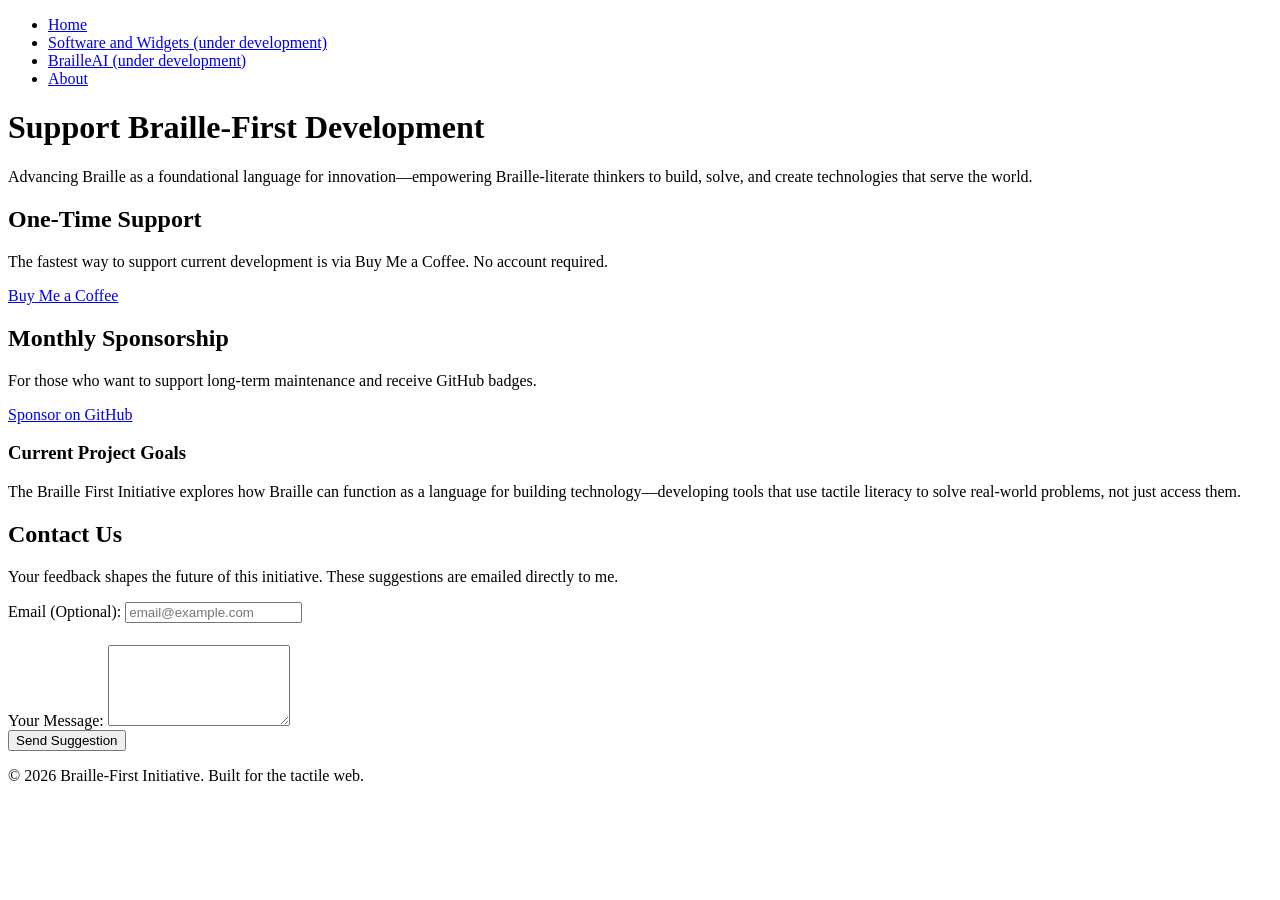
==== index.html @ 46e80ff7 "Enhance accessibility and update comments in index.html Updated accessibility features and improved " ====
<!DOCTYPE html>
<html lang="en">
<head>
    <meta charset="UTF-8">
    <meta name="viewport" content="width=device-width, initial-scale=1.0">
    <title>Support Braille-First Software</title>
    <link rel="stylesheet" href="https://braillefirst.com/style.css">
    <style>
        /* High-Visibility Focus States */
        *:focus-visible {
            outline: 4px solid #66FCF1 !important;
            outline-offset: 2px !important;
        }

        /* Standard Screen Reader Utility Class */
        .sr-only {
            position: absolute;
            width: 1px;
            height: 1px;
            padding: 0;
            margin: -1px;
            overflow: hidden;
            clip: rect(0,0,0,0);
            white-space: nowrap;
            border: 0;
        }

        .error-text {
            color: #ff6b6b;
            font-size: 0.9em;
            margin-top: 5px;
            display: block;
            min-height: 1.2em;
        }

        .skip-link {
            position: absolute;
            top: -40px;
            left: 0;
            background: #66FCF1;
            color: #000;
            padding: 8px;
            z-index: 100;
        }
        .skip-link:focus { top: 0; }
    </style>
</head>
<body>

    <a class="skip-link" href="#main-content">Skip to content</a>

    <nav class="main-nav">
        <ul>
            <li><a href="https://braillefirst.com/index.html" aria-current="page">Home</a></li>
            <li><a href="#" role="button" onclick="event.preventDefault();">Software and Widgets (under development)</a></li>
            <li><a href="#" role="button" onclick="event.preventDefault();">BrailleAI (under development)</a></li>
            <li><a href="#" role="button" onclick="event.preventDefault();">About</a></li>
        </ul>
    </nav>

    <header role="banner">
        <h1>Support Braille-First Development</h1>
        <div class="custom-content">
            <p>Advancing Braille as a foundational language for innovation—empowering Braille-literate thinkers to build, solve, and create technologies that serve the world.</p>
        </div>
    </header>

    <main id="main-content">
       
        <section class="card donation-primary" aria-labelledby="quick-donate">
            <h2 id="quick-donate">One-Time Support</h2>
            <p>The fastest way to support current development is via Buy Me a Coffee. No account required.</p>
            <a href="https://www.buymeacoffee.com/masonsinc.05" class="btn-bmac">
                Buy Me a Coffee
            </a>
        </section>

        <section class="card donation-secondary" aria-labelledby="monthly-donate">
            <h2 id="monthly-donate">Monthly Sponsorship</h2>
            <p>For those who want to support long-term maintenance and receive GitHub badges.</p>
            <a href="https://github.com/sponsors/YOUR_GITHUB_HANDLE" class="btn-github">
                Sponsor on GitHub
            </a>
        </section>

        <section class="custom-content card" aria-labelledby="goals-title">
            <h3 id="goals-title">Current Project Goals</h3>
            <p>The Braille First Initiative explores how Braille can function as a language for building technology—developing tools that use tactile literacy to solve real-world problems, not just access them.</p>
        </section>

        <section class="card feedback-section" aria-labelledby="feedback-title">
            <h2 id="feedback-title">Contact Us</h2>
            <p>Your feedback shapes the future of this initiative. These suggestions are emailed directly to me.</p>
           
            <form action="https://formspree.io/f/mdayjajr" method="POST" id="feedback-form">
                <div class="form-group">
                    <label for="user-email">Email (Optional):</label>
                    <input 
                        type="email" 
                        id="user-email" 
                        name="email" 
                        placeholder="email@example.com"
                        aria-describedby="email-hint"
                    >
                    <span id="email-hint" class="error-text" role="alert"></span>
                </div>

                <div class="form-group">
                    <label for="message">Your Message:</label>
                    <textarea id="message" name="message" rows="5" required></textarea>
                </div>
               
                <button type="submit" class="btn-submit">Send Suggestion</button>
            </form>
        </section>

    </main>

    <footer role="contentinfo">
        <p>© 2026 Braille-First Initiative. Built for the tactile web.</p>
    </footer>

    <script>
        /**
         * WCAG 3.3.3 - Error Suggestion Logic
         * Provides specific formatting hints to assistive technology when input is invalid.
         */
        const emailInput = document.getElementById('user-email');
        const emailHint = document.getElementById('email-hint');

        emailInput.addEventListener('blur', () => {
            if (emailInput.value && !emailInput.validity.valid) {
                emailHint.textContent = "Please include an '@' and a domain. Example: name@brlfirst.com";
                emailInput.setAttribute('aria-invalid', 'true');
            } else {
                emailHint.textContent = "";
                emailInput.removeAttribute('aria-invalid');
            }
        });
    </script>
</body>
</html>
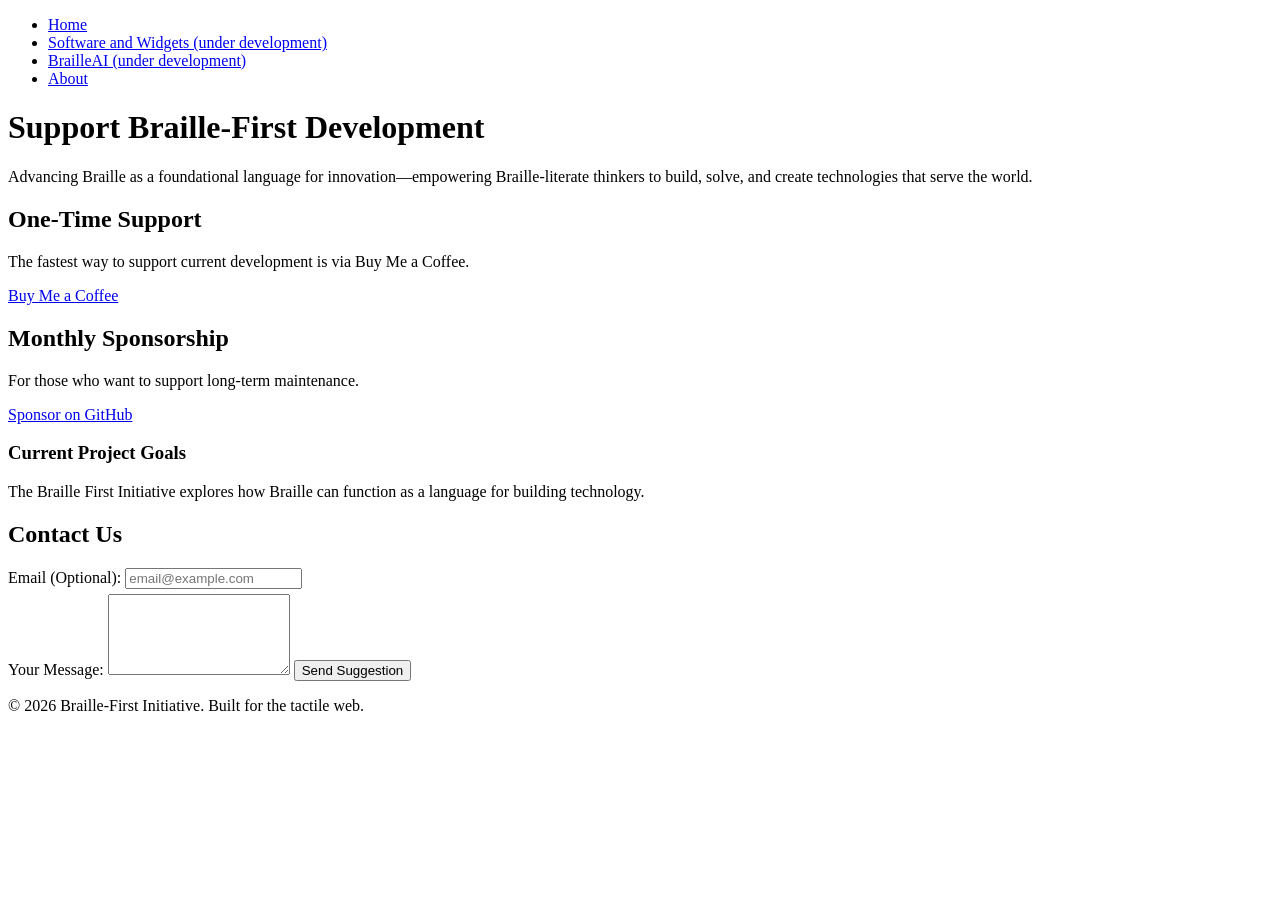
==== commit 334bfada: "Update index.html" ====
--- a/index.html
+++ b/index.html
@@ -6,39 +6,22 @@
     <title>Support Braille-First Software</title>
     <link rel="stylesheet" href="https://braillefirst.com/style.css">
     <style>
-        /* High-Visibility Focus States */
+        /* Essential accessibility styles */
         *:focus-visible {
             outline: 4px solid #66FCF1 !important;
             outline-offset: 2px !important;
         }
-
-        /* Standard Screen Reader Utility Class */
-        .sr-only {
-            position: absolute;
-            width: 1px;
-            height: 1px;
-            padding: 0;
-            margin: -1px;
-            overflow: hidden;
-            clip: rect(0,0,0,0);
-            white-space: nowrap;
-            border: 0;
-        }
-
         .error-text {
             color: #ff6b6b;
             font-size: 0.9em;
             margin-top: 5px;
             display: block;
-            min-height: 1.2em;
         }
-
         .skip-link {
             position: absolute;
             top: -40px;
             left: 0;
             background: #66FCF1;
-            color: #000;
             padding: 8px;
             z-index: 100;
         }
@@ -49,7 +32,7 @@
 
     <a class="skip-link" href="#main-content">Skip to content</a>
 
-    <nav class="main-nav">
+    <nav class="main-nav" aria-label="Primary">
         <ul>
             <li><a href="https://braillefirst.com/index.html" aria-current="page">Home</a></li>
             <li><a href="#" role="button" onclick="event.preventDefault();">Software and Widgets (under development)</a></li>
@@ -69,46 +52,38 @@
        
         <section class="card donation-primary" aria-labelledby="quick-donate">
             <h2 id="quick-donate">One-Time Support</h2>
-            <p>The fastest way to support current development is via Buy Me a Coffee. No account required.</p>
-            <a href="https://www.buymeacoffee.com/masonsinc.05" class="btn-bmac">
-                Buy Me a Coffee
-            </a>
+            <p>The fastest way to support current development is via Buy Me a Coffee.</p>
+            <a href="https://www.buymeacoffee.com/masonsinc.05" class="btn-bmac">Buy Me a Coffee</a>
         </section>
 
         <section class="card donation-secondary" aria-labelledby="monthly-donate">
             <h2 id="monthly-donate">Monthly Sponsorship</h2>
-            <p>For those who want to support long-term maintenance and receive GitHub badges.</p>
-            <a href="https://github.com/sponsors/YOUR_GITHUB_HANDLE" class="btn-github">
-                Sponsor on GitHub
-            </a>
+            <p>For those who want to support long-term maintenance.</p>
+            <!-- CLEAN LINK BELOW - NO OUTLOOK SAFELINKS -->
+            <a href="https://github.com/sponsors/YOUR_GITHUB_HANDLE" class="btn-github">Sponsor on GitHub</a>
         </section>
 
+        <!-- CHANGED FROM DIV TO SECTION FOR LANDMARK COMPLIANCE -->
         <section class="custom-content card" aria-labelledby="goals-title">
             <h3 id="goals-title">Current Project Goals</h3>
-            <p>The Braille First Initiative explores how Braille can function as a language for building technology—developing tools that use tactile literacy to solve real-world problems, not just access them.</p>
+            <p>The Braille First Initiative explores how Braille can function as a language for building technology.</p>
         </section>
 
         <section class="card feedback-section" aria-labelledby="feedback-title">
             <h2 id="feedback-title">Contact Us</h2>
-            <p>Your feedback shapes the future of this initiative. These suggestions are emailed directly to me.</p>
-           
-            <form action="https://formspree.io/f/mdayjajr" method="POST" id="feedback-form">
-                <div class="form-group">
-                    <label for="user-email">Email (Optional):</label>
-                    <input 
-                        type="email" 
-                        id="user-email" 
-                        name="email" 
-                        placeholder="email@example.com"
-                        aria-describedby="email-hint"
-                    >
-                    <span id="email-hint" class="error-text" role="alert"></span>
-                </div>
+            <form action="https://formspree.io/f/mdayjajr" method="POST">
+                <label for="user-email">Email (Optional):</label>
+                <!-- ADDED ARIA-DESCRIBEDBY FOR ERROR HANDLING -->
+                <input 
+                    type="email" 
+                    id="user-email" 
+                    name="email" 
+                    placeholder="email@example.com"
+                    aria-describedby="email-error">
+                <span id="email-error" class="error-text" role="alert"></span>
 
-                <div class="form-group">
-                    <label for="message">Your Message:</label>
-                    <textarea id="message" name="message" rows="5" required></textarea>
-                </div>
+                <label for="message">Your Message:</label>
+                <textarea id="message" name="message" rows="5" required></textarea>
                
                 <button type="submit" class="btn-submit">Send Suggestion</button>
             </form>
@@ -121,20 +96,14 @@
     </footer>
 
     <script>
-        /**
-         * WCAG 3.3.3 - Error Suggestion Logic
-         * Provides specific formatting hints to assistive technology when input is invalid.
-         */
-        const emailInput = document.getElementById('user-email');
-        const emailHint = document.getElementById('email-hint');
-
-        emailInput.addEventListener('blur', () => {
-            if (emailInput.value && !emailInput.validity.valid) {
-                emailHint.textContent = "Please include an '@' and a domain. Example: name@brlfirst.com";
-                emailInput.setAttribute('aria-invalid', 'true');
+        // Simple error feedback to satisfy WCAG 3.3.3
+        const email = document.getElementById('user-email');
+        const error = document.getElementById('email-error');
+        email.addEventListener('blur', () => {
+            if (email.value && !email.validity.valid) {
+                error.textContent = "Please enter a valid email address.";
             } else {
-                emailHint.textContent = "";
-                emailInput.removeAttribute('aria-invalid');
+                error.textContent = "";
             }
         });
     </script>
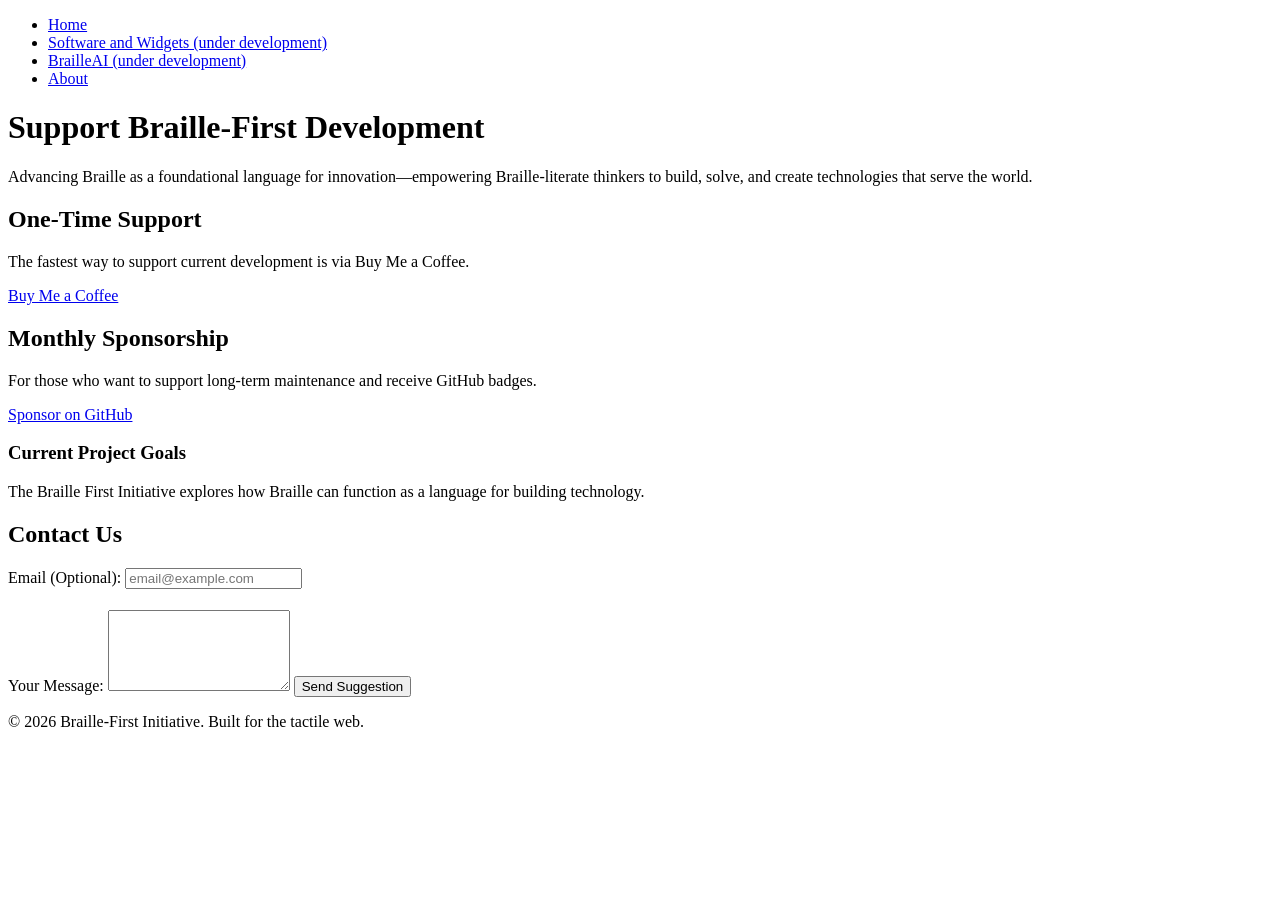
==== commit 7a943c5b: "Enhance email form accessibility and error handling Updated email input handling and error display f" ====
--- a/index.html
+++ b/index.html
@@ -6,16 +6,17 @@
     <title>Support Braille-First Software</title>
     <link rel="stylesheet" href="https://braillefirst.com/style.css">
     <style>
-        /* Essential accessibility styles */
+        /* Focus and Error Styling */
         *:focus-visible {
             outline: 4px solid #66FCF1 !important;
             outline-offset: 2px !important;
         }
         .error-text {
+            display: block;
             color: #ff6b6b;
-            font-size: 0.9em;
+            font-size: 0.85em;
             margin-top: 5px;
-            display: block;
+            min-height: 1.2em;
         }
         .skip-link {
             position: absolute;
@@ -58,12 +59,11 @@
 
         <section class="card donation-secondary" aria-labelledby="monthly-donate">
             <h2 id="monthly-donate">Monthly Sponsorship</h2>
-            <p>For those who want to support long-term maintenance.</p>
-            <!-- CLEAN LINK BELOW - NO OUTLOOK SAFELINKS -->
+            <p>For those who want to support long-term maintenance and receive GitHub badges.</p>
+            <!-- Cleaned GitHub Link -->
             <a href="https://github.com/sponsors/YOUR_GITHUB_HANDLE" class="btn-github">Sponsor on GitHub</a>
         </section>
 
-        <!-- CHANGED FROM DIV TO SECTION FOR LANDMARK COMPLIANCE -->
         <section class="custom-content card" aria-labelledby="goals-title">
             <h3 id="goals-title">Current Project Goals</h3>
             <p>The Braille First Initiative explores how Braille can function as a language for building technology.</p>
@@ -71,16 +71,19 @@
 
         <section class="card feedback-section" aria-labelledby="feedback-title">
             <h2 id="feedback-title">Contact Us</h2>
-            <form action="https://formspree.io/f/mdayjajr" method="POST">
-                <label for="user-email">Email (Optional):</label>
-                <!-- ADDED ARIA-DESCRIBEDBY FOR ERROR HANDLING -->
-                <input 
-                    type="email" 
-                    id="user-email" 
-                    name="email" 
-                    placeholder="email@example.com"
-                    aria-describedby="email-error">
-                <span id="email-error" class="error-text" role="alert"></span>
+            <form action="https://formspree.io/f/mdayjajr" method="POST" novalidate>
+                <div class="field-container">
+                    <label for="user-email">Email (Optional):</label>
+                    <input 
+                        type="email" 
+                        id="user-email" 
+                        name="email" 
+                        placeholder="email@example.com"
+                        autocomplete="email"
+                        aria-describedby="email-error"
+                        aria-invalid="false">
+                    <span id="email-error" class="error-text" role="alert" aria-live="polite"></span>
+                </div>
 
                 <label for="message">Your Message:</label>
                 <textarea id="message" name="message" rows="5" required></textarea>
@@ -96,14 +99,23 @@
     </footer>
 
     <script>
-        // Simple error feedback to satisfy WCAG 3.3.3
-        const email = document.getElementById('user-email');
-        const error = document.getElementById('email-error');
-        email.addEventListener('blur', () => {
-            if (email.value && !email.validity.valid) {
-                error.textContent = "Please enter a valid email address.";
+        const emailInput = document.getElementById('user-email');
+        const errorDisplay = document.getElementById('email-error');
+
+        emailInput.addEventListener('blur', function() {
+            if (this.value === "" || this.checkValidity()) {
+                this.setAttribute('aria-invalid', 'false');
+                errorDisplay.textContent = "";
             } else {
-                error.textContent = "";
+                this.setAttribute('aria-invalid', 'true');
+                errorDisplay.textContent = "Please include an '@' and a valid domain (e.g., name@example.com).";
+            }
+        });
+
+        emailInput.addEventListener('input', function() {
+            if (this.checkValidity()) {
+                this.setAttribute('aria-invalid', 'false');
+                errorDisplay.textContent = "";
             }
         });
     </script>
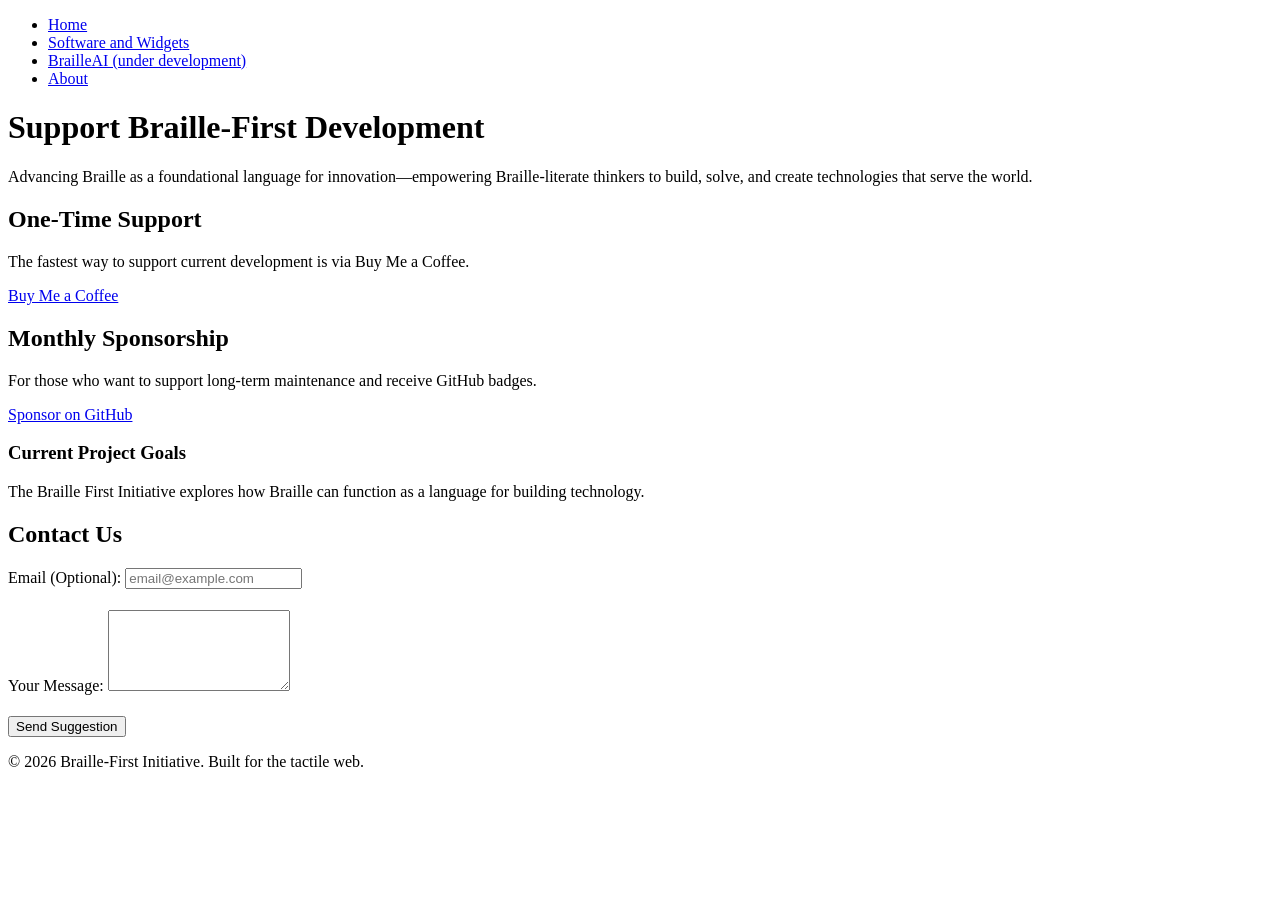
==== commit b9789212: "Update index.html updated page to link to software&widgets, brailleAI, and ABOUT pages." ====
--- a/index.html
+++ b/index.html
@@ -35,10 +35,10 @@
 
     <nav class="main-nav" aria-label="Primary">
         <ul>
-            <li><a href="https://braillefirst.com/index.html" aria-current="page">Home</a></li>
-            <li><a href="#" role="button" onclick="event.preventDefault();">Software and Widgets (under development)</a></li>
-            <li><a href="#" role="button" onclick="event.preventDefault();">BrailleAI (under development)</a></li>
-            <li><a href="#" role="button" onclick="event.preventDefault();">About</a></li>
+            <li><a href="index.html" aria-current="page">Home</a></li>
+            <li><a href="software-widgets.html">Software and Widgets</a></li>
+            <li><a href="brailleai.html">BrailleAI (under development)</a></li>
+            <li><a href="about.html">About</a></li>
         </ul>
     </nav>
 
@@ -85,9 +85,18 @@
                     <span id="email-error" class="error-text" role="alert" aria-live="polite"></span>
                 </div>
 
-                <label for="message">Your Message:</label>
-                <textarea id="message" name="message" rows="5" required></textarea>
-               
+                <div class="field-container">
+                    <label for="message">Your Message:</label>
+                    <textarea 
+                        id="message" 
+                        name="message" 
+                        rows="5" 
+                        required
+                        aria-describedby="message-error"
+                        aria-invalid="false"></textarea>
+                    <span id="message-error" class="error-text" role="alert" aria-live="polite"></span>
+                </div>
+
                 <button type="submit" class="btn-submit">Send Suggestion</button>
             </form>
         </section>
@@ -101,6 +110,9 @@
     <script>
         const emailInput = document.getElementById('user-email');
         const errorDisplay = document.getElementById('email-error');
+        const messageInput = document.getElementById('message');
+        const messageError = document.getElementById('message-error');
+        const contactForm = document.querySelector('.feedback-section form');
 
         emailInput.addEventListener('blur', function() {
             if (this.value === "" || this.checkValidity()) {
@@ -118,6 +130,45 @@
                 errorDisplay.textContent = "";
             }
         });
+
+        function validateMessage() {
+            if (messageInput.checkValidity()) {
+                messageInput.setAttribute('aria-invalid', 'false');
+                messageError.textContent = "";
+                return true;
+            } else {
+                messageInput.setAttribute('aria-invalid', 'true');
+                messageError.textContent = "Please enter a message before submitting.";
+                return false;
+            }
+        }
+
+        messageInput.addEventListener('input', function() {
+            if (this.checkValidity()) {
+                this.setAttribute('aria-invalid', 'false');
+                messageError.textContent = "";
+            }
+        });
+
+        contactForm.addEventListener('submit', function(event) {
+            const messageValid = validateMessage();
+            const emailValid = emailInput.value === "" || emailInput.checkValidity();
+
+            if (!emailValid) {
+                emailInput.setAttribute('aria-invalid', 'true');
+                errorDisplay.textContent = "Please include an '@' and a valid domain (e.g., name@example.com).";
+            }
+
+            if (!messageValid || !emailValid) {
+                event.preventDefault();
+                // Move focus to the first invalid field for accessibility
+                if (!messageValid) {
+                    messageInput.focus();
+                } else {
+                    emailInput.focus();
+                }
+            }
+        });
     </script>
 </body>
 </html>
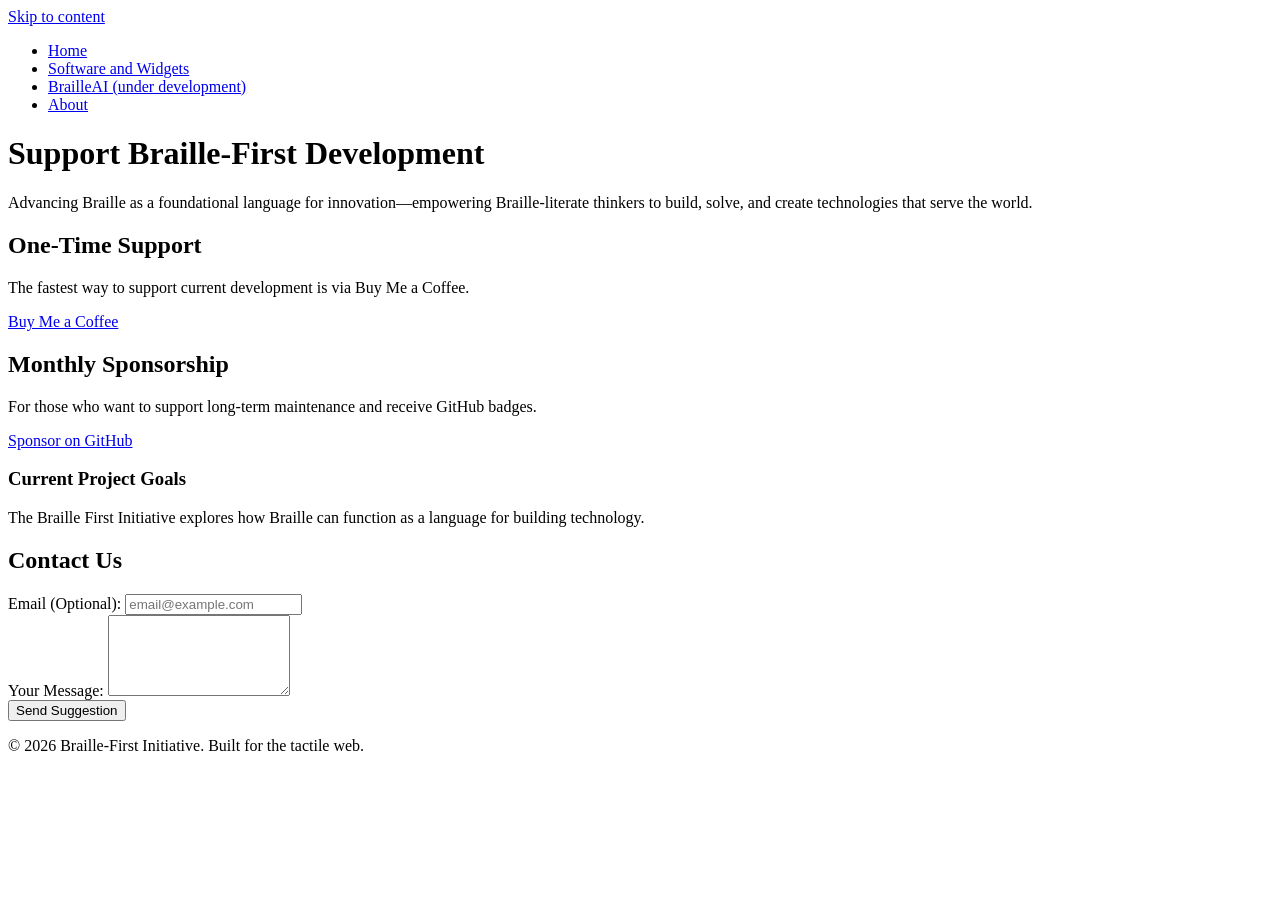
==== commit 0e19ac70: "Update index.html" ====
--- a/index.html
+++ b/index.html
@@ -5,29 +5,6 @@
     <meta name="viewport" content="width=device-width, initial-scale=1.0">
     <title>Support Braille-First Software</title>
     <link rel="stylesheet" href="https://braillefirst.com/style.css">
-    <style>
-        /* Focus and Error Styling */
-        *:focus-visible {
-            outline: 4px solid #66FCF1 !important;
-            outline-offset: 2px !important;
-        }
-        .error-text {
-            display: block;
-            color: #ff6b6b;
-            font-size: 0.85em;
-            margin-top: 5px;
-            min-height: 1.2em;
-        }
-        .skip-link {
-            position: absolute;
-            top: -40px;
-            left: 0;
-            background: #66FCF1;
-            padding: 8px;
-            z-index: 100;
-        }
-        .skip-link:focus { top: 0; }
-    </style>
 </head>
 <body>
 
@@ -60,8 +37,7 @@
         <section class="card donation-secondary" aria-labelledby="monthly-donate">
             <h2 id="monthly-donate">Monthly Sponsorship</h2>
             <p>For those who want to support long-term maintenance and receive GitHub badges.</p>
-            <!-- Cleaned GitHub Link -->
-            <a href="https://github.com/sponsors/YOUR_GITHUB_HANDLE" class="btn-github">Sponsor on GitHub</a>
+            <a href="https://github.com/sponsors/zmason005" class="btn-github">Sponsor on GitHub</a>
         </section>
 
         <section class="custom-content card" aria-labelledby="goals-title">
@@ -92,6 +68,7 @@
                         name="message" 
                         rows="5" 
                         required
+                        aria-required="true"
                         aria-describedby="message-error"
                         aria-invalid="false"></textarea>
                     <span id="message-error" class="error-text" role="alert" aria-live="polite"></span>
@@ -161,7 +138,6 @@
 
             if (!messageValid || !emailValid) {
                 event.preventDefault();
-                // Move focus to the first invalid field for accessibility
                 if (!messageValid) {
                     messageInput.focus();
                 } else {
